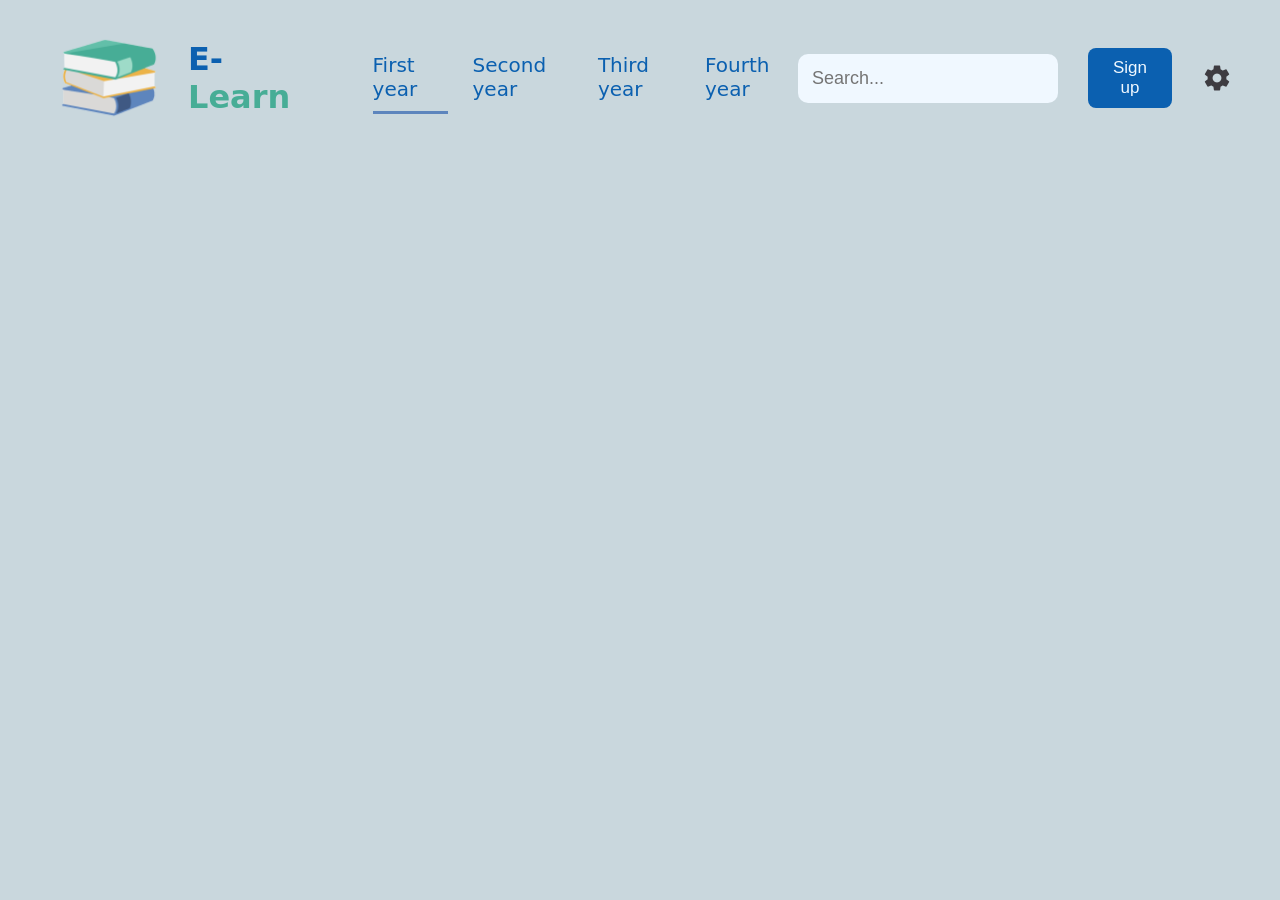
==== 1st-yr.html @ f4435ba0 "Navigation bars" ====
<!DOCTYPE html>
<html lang="en">
<head>
    <meta charset="UTF-8">
    <meta name="viewport" content="width=device-width, initial-scale=1.0">
    <title>Document</title>
    <link rel="stylesheet" href="style.css">
    <link href="https://fonts.googleapis.com/icon?family=Material+Icons" rel="stylesheet">
</head>
<body>
    <header>
        <div class="left">
            <img src="logo1.png" alt="">
            <h5 style="color: #0B60B0; font-size: 32px;">E-<span style="color:#47ad96">Learn</span></h5>
            <div class="nav">
                <a class="active" href="">First year</a>
                <a href="">Second year</a>
                <a href="">Third year</a>
                <a href="">Fourth year</a>
            </div>
        </div>
        <div class="icons">
            <input type="search" placeholder="Search..." name="" id="">
            <button class="sign-in">Sign up</button>
            <i class="material-icons" style="font-size: 30px; color: #3D3B40;">settings</i>
        </div>
    </header>
</body>
</html>
---- style.css ----
body {
    background-color: #C9D7DD;
    font-family: system-ui, -apple-system, BlinkMacSystemFont, 'Segoe UI', Roboto, Oxygen, Ubuntu, Cantarell, 'Open Sans', 'Helvetica Neue', sans-serif;
}
.start {
    display: flex;
    margin-left: 80px;
    margin-right: 70px;
}
.start-left {
    margin-top: 40px;
    width: 60%;
    float: left;
    align-items: center;
    align-content: center;

}
.start-right {
    width: 40%;
    float: right;
    margin-top: 100px;
}
.note {
    position: absolute;
    bottom: 10px;
}
.start-right img {
    width: 90%;
    margin-left: 25px;
}
.drop {
    position: relative;
    display: inline-block;
}
.yr-select {
    border: 1px solid #80B3FF;
    background-color: whitesmoke;
    padding: 15px 40px 15px 40px;
    font-weight: 600;
    font-size: 22px;
    color: #0B60B0;
    border-radius: 12px;
}
.years {
    display: none;
    position: absolute;
    background-color: whitesmoke;
    min-width: 160px;
    box-shadow: 0px 8px 16px 0px rgba(0,0,0,0.2);
    z-index: 1;
    
}
.years a {
    color: #0B60B0;
    padding: 12px 16px;
    text-decoration: none;
    display: block;
    background-color: whitesmoke;
    font-weight: 600;
}
.years a:hover {
    background-color: lightgrey;
}
.drop:hover .years {
    display: block;
}
header {
    display: flex;
    height: 120px;
    align-items: center;
    align-content: center;
    padding: 10px 40px 10px 40px;
}
.left {
    display: flex;
    align-items: center;
}
header img {
    width: 16%;
    margin-right: 20px;
}
.nav {
    display: flex;
    gap: 25px;
    margin-left: 70px;
    margin-top: 10px;
}
.nav a {
    display: block;
    text-decoration: none;
    color: #0B60B0;
    font-weight: 500;
    font-size: 20px;
    padding-bottom: 10px;
}
.nav a:hover {
    border-bottom: 3px solid #5D85BD;
}
.nav a.active {
    border-bottom: 3px solid #5D85BD;
}
.icons {
    display: flex;
    gap: 20px;
    width: 45%;
    align-items: center;
}
.icons input {
    padding: 14px;
    border-radius: 10px;
    border: none;
    font-size: 18px;
    background-color: aliceblue;
}
.icons input:focus {
    outline: none;
    border-color: #0B60B0;
    box-shadow: 0 0 10px 1px #5D85BD;
   }
.sign-in {
    padding: 10px 25px 10px 25px;
    border-radius: 8px;
    background-color: #0B60B0;
    color: aliceblue;
    border: none;
    font-size: 17px;
    margin: 10px;
}
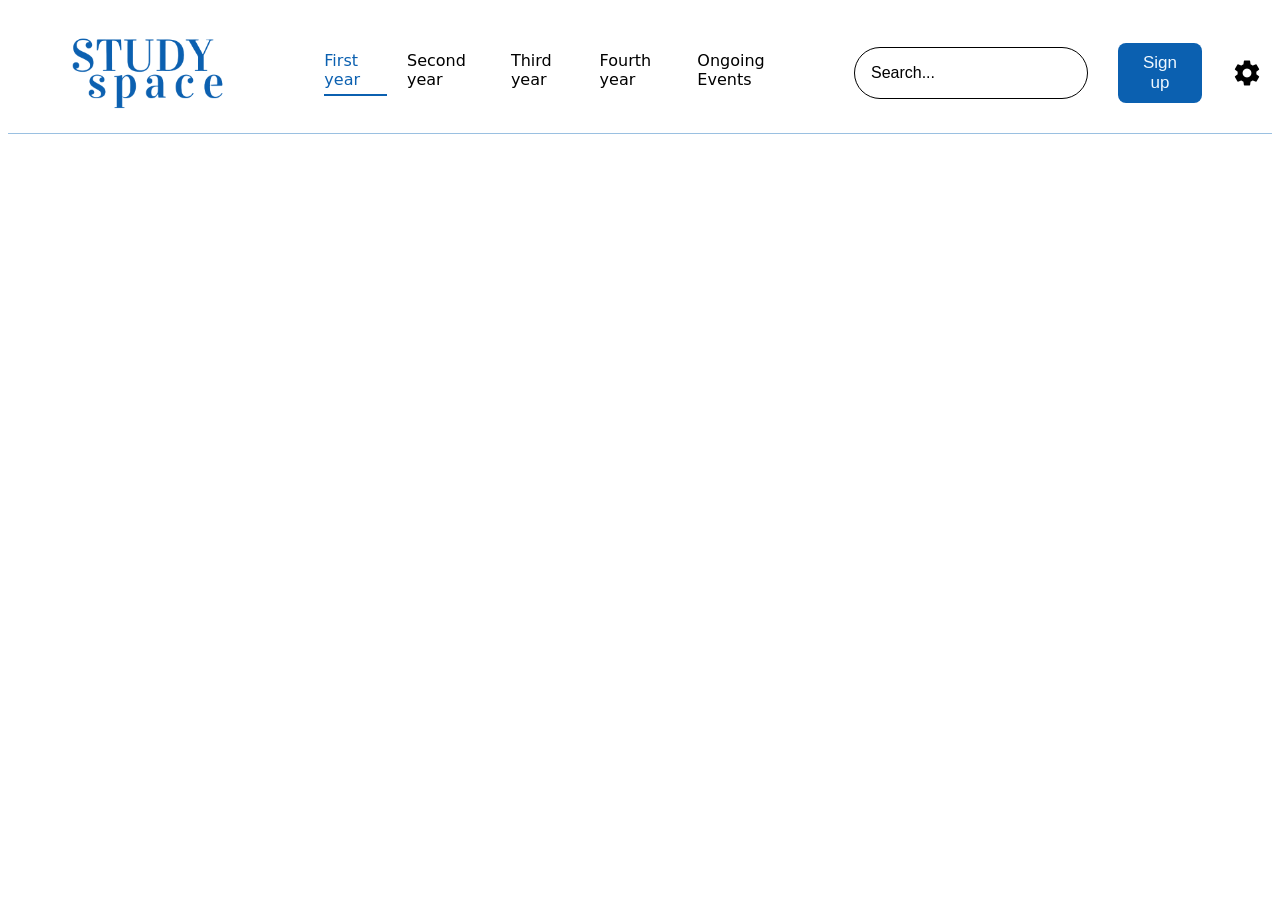
==== commit f041e5f1: "draft" ====
--- a/1st-yr.html
+++ b/1st-yr.html
@@ -10,19 +10,19 @@
 <body>
     <header>
         <div class="left">
-            <img src="logo1.png" alt="">
-            <h5 style="color: #0B60B0; font-size: 32px;">E-<span style="color:#47ad96">Learn</span></h5>
+            <img src="studyspace.png" alt="">
             <div class="nav">
                 <a class="active" href="">First year</a>
                 <a href="">Second year</a>
                 <a href="">Third year</a>
                 <a href="">Fourth year</a>
+                <a href="">Ongoing Events</a>
             </div>
         </div>
         <div class="icons">
             <input type="search" placeholder="Search..." name="" id="">
             <button class="sign-in">Sign up</button>
-            <i class="material-icons" style="font-size: 30px; color: #3D3B40;">settings</i>
+            <i class="material-icons" style="font-size: 30px; color: black;">settings</i>
         </div>
     </header>
 </body>
--- a/style.css
+++ b/style.css
@@ -1,6 +1,6 @@
 body {
-    background-color: #C9D7DD;
     font-family: system-ui, -apple-system, BlinkMacSystemFont, 'Segoe UI', Roboto, Oxygen, Ubuntu, Cantarell, 'Open Sans', 'Helvetica Neue', sans-serif;
+    background-color: white;
 }
 .start {
     display: flex;
@@ -69,54 +69,61 @@
     height: 120px;
     align-items: center;
     align-content: center;
-    padding: 10px 40px 10px 40px;
+    padding: 5px 10px 0px 40px;
+    border-bottom: 1px solid rgb(154, 192, 225);
 }
 .left {
     display: flex;
     align-items: center;
 }
 header img {
-    width: 16%;
+    width: 22%;
     margin-right: 20px;
+    margin-left: 20px;
 }
 .nav {
     display: flex;
-    gap: 25px;
+    gap: 20px;
     margin-left: 70px;
-    margin-top: 10px;
 }
 .nav a {
     display: block;
     text-decoration: none;
+    color: black;
+    font-size: 16px;
+    padding-bottom: 5px;
+}
+.nav a:hover {
+    border-bottom: 2px solid #0B60B0;
+    color: #0B60B0;
+}
+.nav a.active {
+    border-bottom: 2px solid #0B60B0;
     color: #0B60B0;
     font-weight: 500;
-    font-size: 20px;
-    padding-bottom: 10px;
-}
-.nav a:hover {
-    border-bottom: 3px solid #5D85BD;
-}
-.nav a.active {
-    border-bottom: 3px solid #5D85BD;
 }
 .icons {
     display: flex;
     gap: 20px;
     width: 45%;
     align-items: center;
+    margin-left: 50px;
 }
 .icons input {
-    padding: 14px;
-    border-radius: 10px;
-    border: none;
-    font-size: 18px;
-    background-color: aliceblue;
+    padding: 16px;
+    border-radius: 30px;
+    border: 1px solid black;
+    font-size: 16px;
+    background-color: white;
 }
 .icons input:focus {
     outline: none;
     border-color: #0B60B0;
-    box-shadow: 0 0 10px 1px #5D85BD;
+    box-shadow: 0 0 5px 1px #80B3FF;
    }
+.icons input::placeholder {
+    color: black;
+}
 .sign-in {
     padding: 10px 25px 10px 25px;
     border-radius: 8px;
@@ -125,4 +132,31 @@
     border: none;
     font-size: 17px;
     margin: 10px;
-}+}
+.subjects {
+    padding-left: 30px;
+    margin-top: 40px;
+}
+.titles {
+    display: flex;
+    align-items: center;
+}
+.titles p {
+    font-size: 18px;
+    font-weight: 500;
+    padding-left: 20px;
+}
+.sub-category {
+    text-align: center;
+    display: flex;
+    gap: 60px;
+}
+.sub-category p {
+    font-size: 14px;
+    margin-top: -5px;
+}
+.sub-btn {
+    background: none;
+    border: none;
+}
+
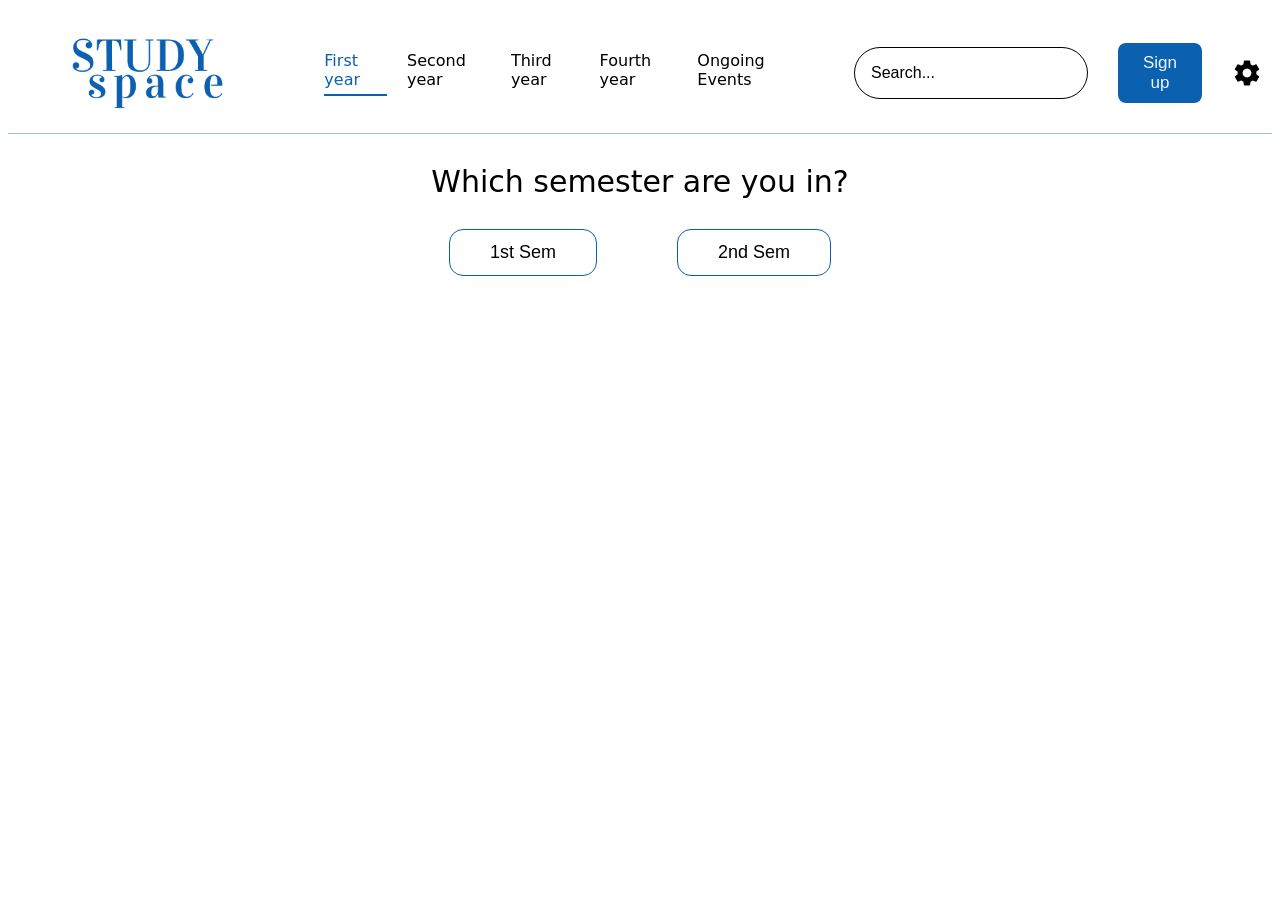
==== commit 5a2211d2: "1st year page" ====
--- a/1st-yr.html
+++ b/1st-yr.html
@@ -6,16 +6,21 @@
     <title>Document</title>
     <link rel="stylesheet" href="style.css">
     <link href="https://fonts.googleapis.com/icon?family=Material+Icons" rel="stylesheet">
+    <style>
+        #sem1-content, #sem2-content {
+          display: none;
+        }
+      </style>
 </head>
 <body>
     <header>
         <div class="left">
             <img src="studyspace.png" alt="">
             <div class="nav">
-                <a class="active" href="">First year</a>
-                <a href="">Second year</a>
-                <a href="">Third year</a>
-                <a href="">Fourth year</a>
+                <a class="active" href="1st-yr.html">First year</a>
+                <a href="2nd-yr.html">Second year</a>
+                <a href="3rd-yr.html">Third year</a>
+                <a href="4th-yr.html">Fourth year</a>
                 <a href="">Ongoing Events</a>
             </div>
         </div>
@@ -25,5 +30,97 @@
             <i class="material-icons" style="font-size: 30px; color: black;">settings</i>
         </div>
     </header>
+    
+    <div style="text-align: center; margin: 30px auto;" id="vanish">
+        <p style="font-size: 30px;">Which semester are you in?</p>
+        <div class="sem-choice">
+            <button id="sem1-btn">1st Sem</button>
+            <button id="sem2-btn">2nd Sem</button>
+        </div>
+    </div>
+    <div id="sem1-content">
+        <p style="font-size: 24px; text-align: center; margin-top: 40px;">You can find the syllabus, notes and youtube playlists required for your 1st semester here!</p>
+    <div class="subjects">
+        <div class="sub" onclick="redirect()">
+            <img src="math.png" alt="">
+                <p>Calculus and Linear Algebra</p>
+        </div>
+        <div class="sub">
+            <img src="pps.png" alt="">
+                <p>Programming for Problem Solving</p>
+        </div>
+        <div class="sub">
+            <img src="chem.png" alt="">
+                <p>Chemistry</p>
+        </div>
+        <div class="sub">
+            <img src="bio.png" alt="">
+                <p>Introduction to Computational Biology</p>
+        </div>
+        <div class="sub">
+            <img src="poe.png" alt="">
+                <p>Philosophy of Engineering</p>
+        </div>
+        <div class="sub">
+            <img src="mech.png" alt="">
+                <p>Basic Civil and Mechanical Workshop</p>
+        </div>
+        <div class="sub">
+            <img src="chinese.png" alt="">
+                <p>Chinese</p>
+        </div>
+        <div class="sub">
+            <img src="french.png" alt="">
+                <p>French</p>
+        </div>
+        <div class="sub">
+            <img src="german.png" alt="">
+                <p>German</p>
+        </div>
+        <div class="sub">
+            <img src="japanese.png" alt="">
+                <p>Japanese</p>
+        </div>
+        <div class="sub">
+            <img src="spanish.png" alt="">
+                <p>Spanish</p>
+        </div>
+        <div class="sub">
+            <img src="korean.png" alt="">
+                <p>Korean</p>
+        </div>
+    </div>
+    </div>
+    <div id="sem2-content">
+        <p style="font-size: 24px; text-align: center; margin-top: 40px;">You can find the syllabus, notes and youtube playlists required for your 2nd semester here!</p>
+    <div class="subjects">
+        <div class="sub" onclick="redirect()">
+            <img src="math2.png" alt="">
+                <p>Advanced Calculus and Complex Analysis</p>
+        </div>
+        <div class="sub">
+            <img src="oodp.png" alt="">
+                <p>Object Oriented Design Programming</p>
+        </div>
+        <div class="sub">
+            <img src="phy.png" alt="">
+                <p>Semiconductor Physics and Computational Methods</p>
+        </div>
+        <div class="sub">
+            <img src="eee.png" alt="">
+                <p>Electrical and Electronics Engineering</p>
+        </div>
+        <div class="sub">
+            <img src="eng.png" alt="">
+                <p>Communicative English</p>
+        </div>
+        <div class="sub">
+            <img src="egd.png" alt="">
+                <p>Engineering Graphics and Design</p>
+        </div>
+    </div>
+    </div>
+
+<script src="app.js"></script>    
 </body>
 </html>
--- a/style.css
+++ b/style.css
@@ -34,7 +34,7 @@
 }
 .yr-select {
     border: 1px solid #80B3FF;
-    background-color: whitesmoke;
+    background-color: white;
     padding: 15px 40px 15px 40px;
     font-weight: 600;
     font-size: 22px;
@@ -44,7 +44,7 @@
 .years {
     display: none;
     position: absolute;
-    background-color: whitesmoke;
+    background-color: white;
     min-width: 160px;
     box-shadow: 0px 8px 16px 0px rgba(0,0,0,0.2);
     z-index: 1;
@@ -55,7 +55,7 @@
     padding: 12px 16px;
     text-decoration: none;
     display: block;
-    background-color: whitesmoke;
+    background-color: white;
     font-weight: 600;
 }
 .years a:hover {
@@ -133,10 +133,6 @@
     font-size: 17px;
     margin: 10px;
 }
-.subjects {
-    padding-left: 30px;
-    margin-top: 40px;
-}
 .titles {
     display: flex;
     align-items: center;
@@ -159,4 +155,42 @@
     background: none;
     border: none;
 }
-
+.sem-choice {
+    display: flex;
+    justify-content: center;
+    gap: 80px;
+}
+.sem-choice button {
+    font-size: 18px;
+    border: 1px solid #0B60B0;
+    padding: 12px 40px 12px 40px;
+    border-radius: 14px;
+    background-color: white;
+}
+.sem-choice button:hover {
+    background-color: #0B60B0;
+    color: white;
+}
+.subjects {
+    margin-top: 40px;
+    display: flex;
+    flex-wrap: wrap;
+    justify-content: space-around;
+    gap: 30px;
+}
+.sub {
+    display: flex;
+    align-items: center;
+    gap: 15px;
+    width: 350px;
+    border: 0.5px solid #0B60B0;
+    border-radius: 12px;
+    padding: 20px 20px 20px 20px;
+    cursor: pointer;
+}
+.sub img {
+    width: 25%;
+}
+.sub:hover {
+    box-shadow: 0 4px 6px -1px #80B3FF,0 2px 4px -2px #80B3FF;
+}
